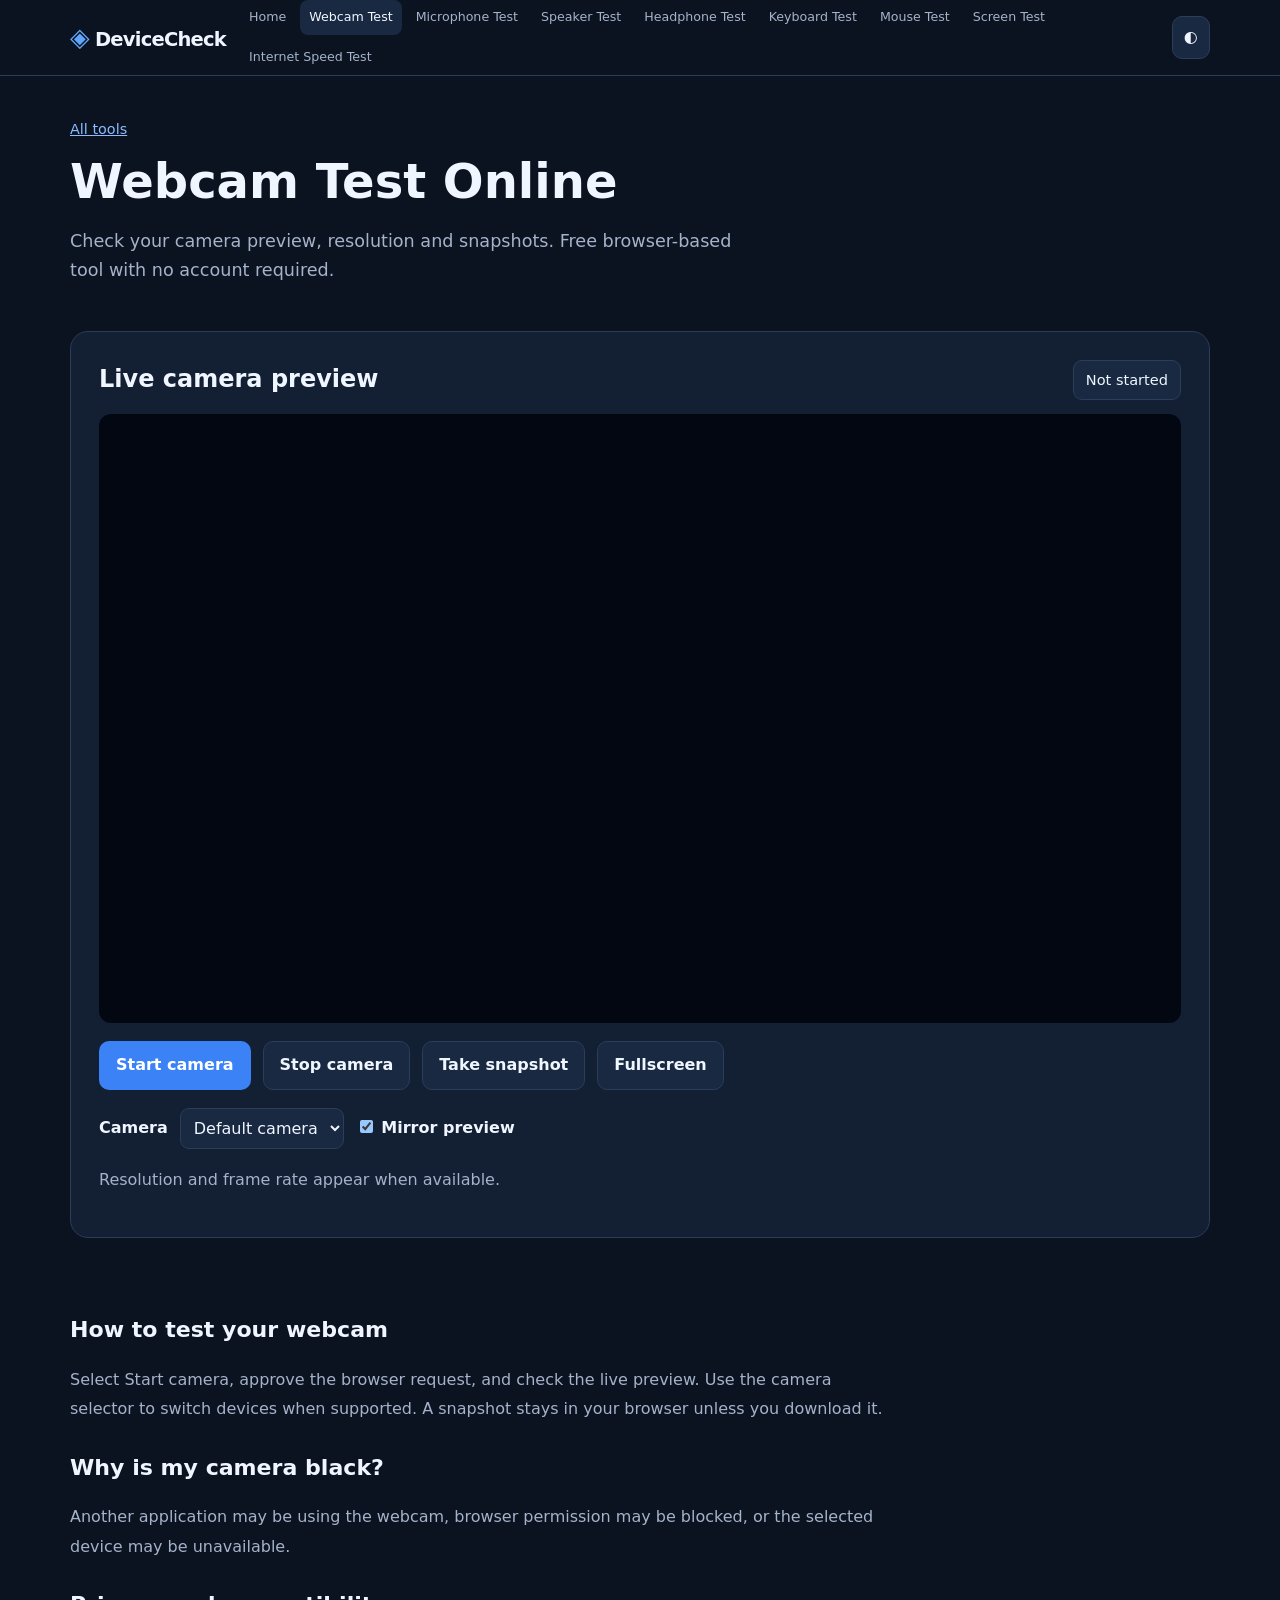
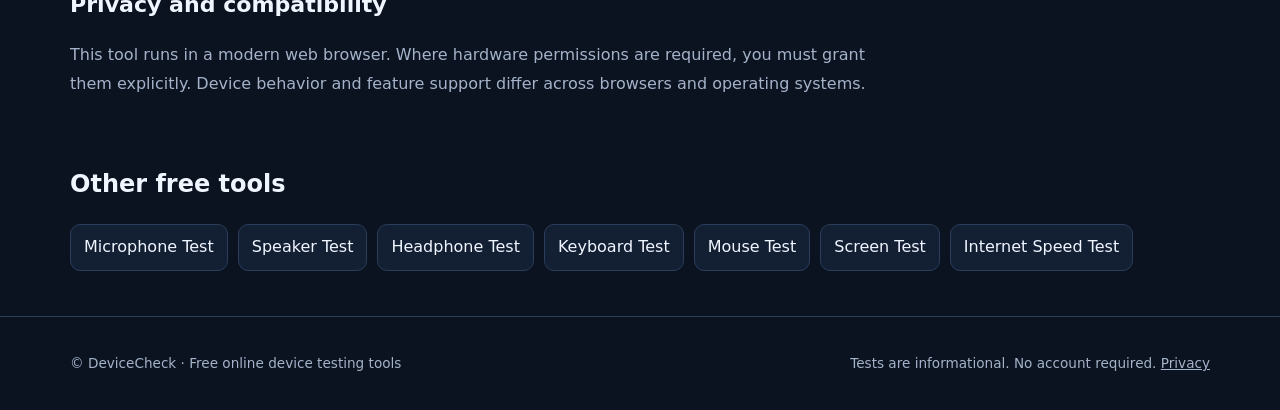
==== camera.html @ 002204a7 "Create device check website" ====
<!doctype html><html lang="en"><head><meta charset="utf-8"><meta name="viewport" content="width=device-width,initial-scale=1"><meta name="theme-color" content="#0b1220"><meta name="description" content="Check your camera preview, resolution and snapshots. Free browser-based tool with no account required."><meta name="robots" content="index,follow"><title>Webcam Test Online Free | DeviceCheck</title><!-- Set your real domain in canonical and social URLs before launch. --><link rel="canonical" href="https://example.com/camera.html"><meta property="og:type" content="website"><meta property="og:title" content="Webcam Test Online Free | DeviceCheck"><meta property="og:description" content="Check your camera preview, resolution and snapshots. Free browser-based tool with no account required."><meta property="og:url" content="https://example.com/camera.html"><meta name="twitter:card" content="summary"><link rel="icon" href="assets/favicon.svg" type="image/svg+xml"><link rel="stylesheet" href="css/style.css"><script type="application/ld+json">{"@context": "https://schema.org", "@type": "WebApplication", "name": "Webcam Test", "url": "https://example.com/camera.html", "applicationCategory": "UtilitiesApplication", "operatingSystem": "Any modern browser", "isAccessibleForFree": true, "description": "Check your camera preview, resolution and snapshots. Free browser-based tool with no account required."}</script><script src="js/common.js" defer></script><script src="js/camera.js" defer></script></head><body data-page="camera"><a class="skip" href="#main">Skip to content</a><header class="site-header"><div class="container header-inner"><a href="index.html" class="brand" aria-label="DeviceCheck home"><span class="brand-icon">◈</span> DeviceCheck</a><button id="menuButton" class="menu-button" aria-expanded="false" aria-controls="nav">Menu</button><nav id="nav" aria-label="Main navigation"><a href="index.html" data-page="home">Home</a><a href="camera.html" data-page="camera">Webcam Test</a><a href="microphone.html" data-page="microphone">Microphone Test</a><a href="speakers.html" data-page="speakers">Speaker Test</a><a href="headphones.html" data-page="headphones">Headphone Test</a><a href="keyboard.html" data-page="keyboard">Keyboard Test</a><a href="mouse.html" data-page="mouse">Mouse Test</a><a href="screen.html" data-page="screen">Screen Test</a><a href="internet.html" data-page="internet">Internet Speed Test</a></nav><button id="themeButton" class="theme-button" aria-label="Toggle light and dark mode">◐</button></div></header><main id="main" class="container"><section class="tool-intro"><a class="breadcrumb" href="index.html">All tools</a><h1>Webcam Test Online</h1><p>Check your camera preview, resolution and snapshots. Free browser-based tool with no account required.</p></section><div class="panel"><div class="tool-head"><h2>Live camera preview</h2><span id="camStatus" class="status">Not started</span></div><video id="camVideo" autoplay muted playsinline aria-label="Live camera preview"></video><div class="controls"><button id="camStart">Start camera</button><button id="camStop" class="secondary">Stop camera</button><button id="camSnapshot" class="secondary">Take snapshot</button><button id="camFull" class="secondary">Fullscreen</button></div><div class="controls"><label for="camSelect">Camera</label><select id="camSelect" aria-label="Select camera"><option value="">Default camera</option></select><label class="toggle"><input id="camMirror" type="checkbox" checked> Mirror preview</label></div><p id="camDetails" class="muted">Resolution and frame rate appear when available.</p><canvas id="camCanvas" hidden></canvas><div id="camPhoto"></div></div><section class="editorial"><h2>How to test your webcam</h2><p>Select Start camera, approve the browser request, and check the live preview. Use the camera selector to switch devices when supported. A snapshot stays in your browser unless you download it.</p><h2>Why is my camera black?</h2><p>Another application may be using the webcam, browser permission may be blocked, or the selected device may be unavailable.</p><h2>Privacy and compatibility</h2><p>This tool runs in a modern web browser. Where hardware permissions are required, you must grant them explicitly. Device behavior and feature support differ across browsers and operating systems.</p></section><section class="related"><h2>Other free tools</h2><div class="related-links"><a href="microphone.html">Microphone Test</a><a href="speakers.html">Speaker Test</a><a href="headphones.html">Headphone Test</a><a href="keyboard.html">Keyboard Test</a><a href="mouse.html">Mouse Test</a><a href="screen.html">Screen Test</a><a href="internet.html">Internet Speed Test</a></div></section></main><footer><div class="container footer-inner"><p>© DeviceCheck · Free online device testing tools</p><p>Tests are informational. No account required. <a href="privacy.html">Privacy</a></p></div></footer></body></html>
---- css/style.css ----
:root{color-scheme:dark;--bg:#0b1220;--panel:#131f33;--sub:#182941;--ink:#f0f6ff;--muted:#a4b3c9;--border:#2a3d59;--accent:#3b82f6;--success:#28cc88}*{box-sizing:border-box}html{scroll-behavior:smooth}body{margin:0;background:var(--bg);color:var(--ink);font:16px/1.65 system-ui,-apple-system,Segoe UI,sans-serif}body.light{color-scheme:light;--bg:#f4f7fb;--panel:#fff;--sub:#eaf1ff;--ink:#15233b;--muted:#50627a;--border:#d6e0ed;--accent:#1d4ed8}a{color:inherit}button,input,select{font:inherit}button,select,input[type=range]{max-width:100%}button,.button,.link-button{cursor:pointer;display:inline-flex;align-items:center;justify-content:center;background:var(--accent);color:white;border:1px solid transparent;border-radius:10px;padding:.65rem 1rem;font-weight:700;text-decoration:none}button:hover,.button:hover{filter:brightness(1.13)}button:focus-visible,a:focus-visible,select:focus-visible{outline:3px solid #f59e0b;outline-offset:3px}.secondary{background:var(--sub);border-color:var(--border);color:var(--ink)}.container{width:min(1140px,calc(100% - 32px));margin:auto}.skip{position:absolute;top:-100px;left:10px;padding:10px;background:white;color:black;z-index:50}.skip:focus{top:10px}.site-header{position:sticky;top:0;background:var(--bg);border-bottom:1px solid var(--border);z-index:10}.header-inner{display:flex;align-items:center;gap:14px;min-height:72px}.brand{white-space:nowrap;font-size:1.22rem;font-weight:850;text-decoration:none;letter-spacing:-.04em}.brand-icon{color:#60a5fa;font-size:1.6rem}nav{display:flex;gap:5px;flex-wrap:wrap;flex:1}nav a{font-size:.79rem;color:var(--muted);text-decoration:none;padding:7px 9px;border-radius:8px}nav a:hover,nav a[aria-current=page]{color:var(--ink);background:var(--sub)}.theme-button,.menu-button{padding:.45rem .7rem;background:var(--sub);color:var(--ink);border-color:var(--border)}.menu-button{display:none}.hero{padding:85px 0 65px;max-width:800px}.eyebrow{color:#6da5ff;font-weight:750;letter-spacing:.12em;text-transform:uppercase;font-size:.75rem}.hero h1{font-size:clamp(2.35rem,6vw,4.4rem);line-height:1.13;letter-spacing:-.055em;margin:.5rem 0}.hero p,.tool-intro p{font-size:1.1rem;color:var(--muted);max-width:690px}.hero .button{margin-top:10px}.tool-grid{display:grid;grid-template-columns:repeat(4,minmax(0,1fr));gap:16px;margin:20px 0 55px}.tool-card,.panel{border:1px solid var(--border);background:var(--panel);border-radius:18px}.tool-card{padding:23px;text-decoration:none;transition:transform .15s,border-color .15s}.tool-card:hover{transform:translateY(-3px);border-color:var(--accent)}.tool-card h2{font-size:1.16rem;margin:11px 0 5px}.tool-card p{font-size:.9rem;color:var(--muted);margin:0 0 15px}.card-icon{font-size:1.9rem;color:#60a5fa}.card-action{font-size:.87rem;color:#78b0ff;font-weight:700}.panel{padding:28px;margin:20px 0 30px}.panel h2{margin:0 0 7px}.tool-intro{padding:40px 0 8px}.tool-intro h1{font-size:clamp(2rem,5vw,3rem);margin:12px 0 5px;line-height:1.16}.breadcrumb{color:#8bbdff;font-size:.9rem}.tool-head,.controls{display:flex;flex-wrap:wrap;align-items:center;gap:12px}.tool-head{justify-content:space-between;margin-bottom:14px}.tool-head h2{margin:0}.controls{margin:18px 0}label{font-weight:650}select{background:var(--sub);color:var(--ink);border:1px solid var(--border);padding:9px;border-radius:9px;min-width:150px}.muted,.editorial p{color:var(--muted)}.status{display:inline-block;background:var(--sub);border:1px solid var(--border);padding:7px 12px;border-radius:9px;font-size:.91rem;overflow-wrap:anywhere}#camVideo{background:#030712;width:100%;aspect-ratio:16/9;object-fit:contain;border-radius:12px;display:block}#camVideo.mirrored{transform:scaleX(-1)}#camPhoto img{max-width:300px;width:100%;border-radius:12px;margin-top:10px}#micCanvas{width:100%;height:170px;background:#07101e;border-radius:12px;display:block}.meter{height:14px;background:var(--sub);border-radius:40px;overflow:hidden;border:1px solid var(--border)}#micBar{height:100%;width:0;background:linear-gradient(90deg,#22c55e,#f59e0b,#ef4444);transition:width .09s}audio{display:block;max-width:100%;margin:16px 0}input[type=range]{accent-color:var(--accent);width:170px}.editorial{max-width:830px;padding:18px 0 30px}.editorial h2{font-size:1.38rem;margin:26px 0 8px}.editorial p{line-height:1.85}.related{margin:10px 0 45px}.related-links{display:flex;flex-wrap:wrap;gap:10px}.related-links a{background:var(--panel);border:1px solid var(--border);border-radius:10px;padding:9px 13px;text-decoration:none}.stats{display:grid;grid-template-columns:repeat(3,1fr);gap:10px;margin:20px 0}.stats div{padding:18px;background:var(--sub);border-radius:12px;color:var(--muted)}.stats strong{display:block;color:var(--ink);font-size:1.65rem}#kbScroll{overflow:auto;padding:10px;background:#09111e;border-radius:12px}#kbRows{min-width:700px;display:flex;flex-direction:column;gap:5px}.kb-row{display:flex;gap:5px;min-height:40px}.key{flex:1;display:flex;align-items:center;justify-content:center;background:#263750;color:#e5efff;border:1px solid #405575;border-radius:7px;font:600 .74rem system-ui;min-width:0}.key.wide{flex:1.55}.key.space{flex:5}.key.active{background:#2563eb}.key.tested{border-color:#18b875;box-shadow:inset 0 0 0 2px #18b875}#mousePad{height:240px;display:grid;place-items:center;border:2px dashed #4e7abe;border-radius:16px;background:var(--sub);cursor:crosshair;user-select:none;touch-action:none}#mousePad.pressed{background:#244f75}.swatches{display:flex;flex-wrap:wrap;gap:10px;margin:18px 0}.swatches button{border:2px solid var(--border);min-height:55px;min-width:110px}#screenOverlay{position:fixed;inset:0;z-index:100;background:white;cursor:pointer}#screenOverlay span{position:absolute;bottom:14px;right:14px;padding:5px 10px;color:#fff;background:#0009;border-radius:5px;font-size:12px}#screenOverlay[hidden]{display:none}footer{border-top:1px solid var(--border);margin-top:45px}.footer-inner{padding:22px 0;color:var(--muted);display:flex;justify-content:space-between;gap:15px;font-size:.85rem}.privacy{min-height:65vh}@media(max-width:1050px){.menu-button{display:inline-flex;margin-left:auto}nav{display:none;position:absolute;top:72px;left:0;right:0;padding:16px;background:var(--bg);border-bottom:1px solid var(--border);box-shadow:0 10px 20px #0003}nav.open{display:grid;grid-template-columns:repeat(2,1fr)}.tool-grid{grid-template-columns:repeat(2,1fr)}}@media(max-width:650px){.hero{padding:52px 0 35px}.tool-grid{grid-template-columns:1fr}.panel{padding:18px}.stats{grid-template-columns:repeat(2,1fr)}.footer-inner{display:block}.controls button{flex:1}.tool-head{align-items:start}nav.open{grid-template-columns:1fr;max-height:70vh;overflow:auto}}
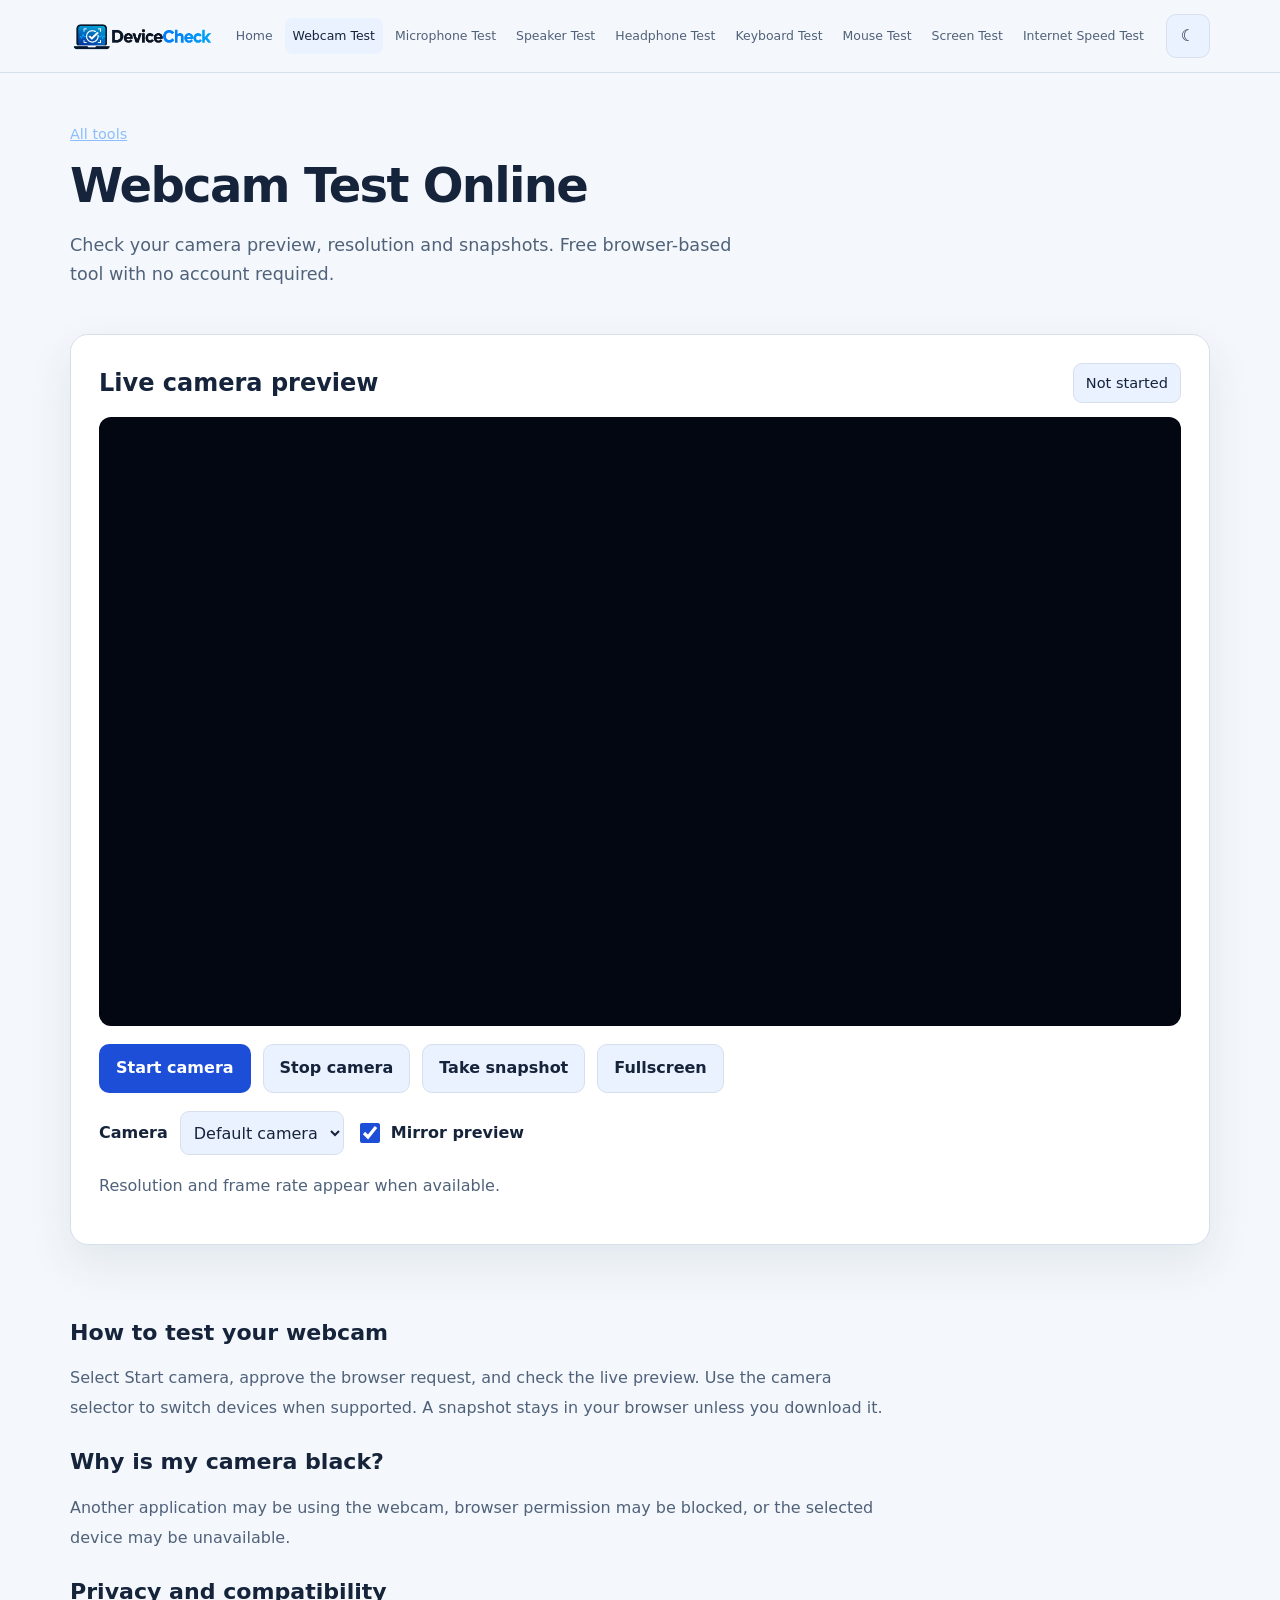
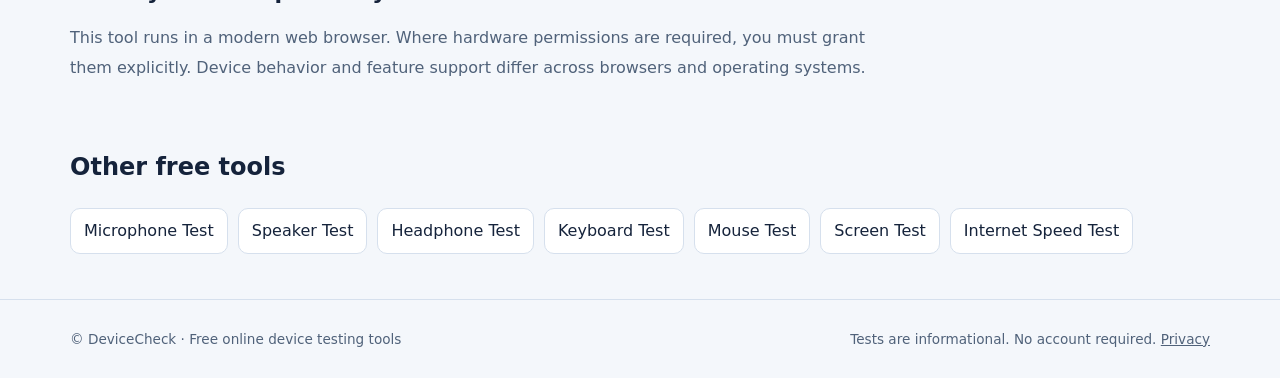
==== commit 69c46beb: "Make pages responsive" ====
--- a/camera.html
+++ b/camera.html
@@ -1 +1 @@
-<!doctype html><html lang="en"><head><meta charset="utf-8"><meta name="viewport" content="width=device-width,initial-scale=1"><meta name="theme-color" content="#0b1220"><meta name="description" content="Check your camera preview, resolution and snapshots. Free browser-based tool with no account required."><meta name="robots" content="index,follow"><title>Webcam Test Online Free | DeviceCheck</title><!-- Set your real domain in canonical and social URLs before launch. --><link rel="canonical" href="https://example.com/camera.html"><meta property="og:type" content="website"><meta property="og:title" content="Webcam Test Online Free | DeviceCheck"><meta property="og:description" content="Check your camera preview, resolution and snapshots. Free browser-based tool with no account required."><meta property="og:url" content="https://example.com/camera.html"><meta name="twitter:card" content="summary"><link rel="icon" href="assets/favicon.svg" type="image/svg+xml"><link rel="stylesheet" href="css/style.css"><script type="application/ld+json">{"@context": "https://schema.org", "@type": "WebApplication", "name": "Webcam Test", "url": "https://example.com/camera.html", "applicationCategory": "UtilitiesApplication", "operatingSystem": "Any modern browser", "isAccessibleForFree": true, "description": "Check your camera preview, resolution and snapshots. Free browser-based tool with no account required."}</script><script src="js/common.js" defer></script><script src="js/camera.js" defer></script></head><body data-page="camera"><a class="skip" href="#main">Skip to content</a><header class="site-header"><div class="container header-inner"><a href="index.html" class="brand" aria-label="DeviceCheck home"><span class="brand-icon">◈</span> DeviceCheck</a><button id="menuButton" class="menu-button" aria-expanded="false" aria-controls="nav">Menu</button><nav id="nav" aria-label="Main navigation"><a href="index.html" data-page="home">Home</a><a href="camera.html" data-page="camera">Webcam Test</a><a href="microphone.html" data-page="microphone">Microphone Test</a><a href="speakers.html" data-page="speakers">Speaker Test</a><a href="headphones.html" data-page="headphones">Headphone Test</a><a href="keyboard.html" data-page="keyboard">Keyboard Test</a><a href="mouse.html" data-page="mouse">Mouse Test</a><a href="screen.html" data-page="screen">Screen Test</a><a href="internet.html" data-page="internet">Internet Speed Test</a></nav><button id="themeButton" class="theme-button" aria-label="Toggle light and dark mode">◐</button></div></header><main id="main" class="container"><section class="tool-intro"><a class="breadcrumb" href="index.html">All tools</a><h1>Webcam Test Online</h1><p>Check your camera preview, resolution and snapshots. Free browser-based tool with no account required.</p></section><div class="panel"><div class="tool-head"><h2>Live camera preview</h2><span id="camStatus" class="status">Not started</span></div><video id="camVideo" autoplay muted playsinline aria-label="Live camera preview"></video><div class="controls"><button id="camStart">Start camera</button><button id="camStop" class="secondary">Stop camera</button><button id="camSnapshot" class="secondary">Take snapshot</button><button id="camFull" class="secondary">Fullscreen</button></div><div class="controls"><label for="camSelect">Camera</label><select id="camSelect" aria-label="Select camera"><option value="">Default camera</option></select><label class="toggle"><input id="camMirror" type="checkbox" checked> Mirror preview</label></div><p id="camDetails" class="muted">Resolution and frame rate appear when available.</p><canvas id="camCanvas" hidden></canvas><div id="camPhoto"></div></div><section class="editorial"><h2>How to test your webcam</h2><p>Select Start camera, approve the browser request, and check the live preview. Use the camera selector to switch devices when supported. A snapshot stays in your browser unless you download it.</p><h2>Why is my camera black?</h2><p>Another application may be using the webcam, browser permission may be blocked, or the selected device may be unavailable.</p><h2>Privacy and compatibility</h2><p>This tool runs in a modern web browser. Where hardware permissions are required, you must grant them explicitly. Device behavior and feature support differ across browsers and operating systems.</p></section><section class="related"><h2>Other free tools</h2><div class="related-links"><a href="microphone.html">Microphone Test</a><a href="speakers.html">Speaker Test</a><a href="headphones.html">Headphone Test</a><a href="keyboard.html">Keyboard Test</a><a href="mouse.html">Mouse Test</a><a href="screen.html">Screen Test</a><a href="internet.html">Internet Speed Test</a></div></section></main><footer><div class="container footer-inner"><p>© DeviceCheck · Free online device testing tools</p><p>Tests are informational. No account required. <a href="privacy.html">Privacy</a></p></div></footer></body></html>+<!doctype html><html lang="en"><head><meta charset="utf-8"><meta name="viewport" content="width=device-width,initial-scale=1"><meta name="theme-color" content="#0b1220"><meta name="description" content="Check your camera preview, resolution and snapshots. Free browser-based tool with no account required."><meta name="robots" content="index,follow"><title>Webcam Test Online Free | DeviceCheck</title><!-- Set your real domain in canonical and social URLs before launch. --><link rel="canonical" href="https://example.com/camera.html"><meta property="og:type" content="website"><meta property="og:title" content="Webcam Test Online Free | DeviceCheck"><meta property="og:description" content="Check your camera preview, resolution and snapshots. Free browser-based tool with no account required."><meta property="og:url" content="https://example.com/camera.html"><meta name="twitter:card" content="summary"><link rel="icon" href="assets/favicon.png" type="image/png"><link rel="stylesheet" href="css/style.css"><script type="application/ld+json">{"@context": "https://schema.org", "@type": "WebApplication", "name": "Webcam Test", "url": "https://example.com/camera.html", "applicationCategory": "UtilitiesApplication", "operatingSystem": "Any modern browser", "isAccessibleForFree": true, "description": "Check your camera preview, resolution and snapshots. Free browser-based tool with no account required."}</script><script src="js/common.js" defer></script><script src="js/camera.js" defer></script></head><body data-page="camera"><a class="skip" href="#main">Skip to content</a><header class="site-header"><div class="container header-inner"><a href="index.html" class="brand" aria-label="DeviceCheck home"><img class="brand-logo" src="assets/logo.png" alt="DeviceCheck"></a><button id="menuButton" class="menu-button" aria-expanded="false" aria-controls="nav">Menu</button><nav id="nav" aria-label="Main navigation"><a href="index.html" data-page="home">Home</a><a href="camera.html" data-page="camera">Webcam Test</a><a href="microphone.html" data-page="microphone">Microphone Test</a><a href="speakers.html" data-page="speakers">Speaker Test</a><a href="headphones.html" data-page="headphones">Headphone Test</a><a href="keyboard.html" data-page="keyboard">Keyboard Test</a><a href="mouse.html" data-page="mouse">Mouse Test</a><a href="screen.html" data-page="screen">Screen Test</a><a href="internet.html" data-page="internet">Internet Speed Test</a></nav><button id="themeButton" class="theme-button" aria-label="Toggle light and dark mode">◐</button></div></header><main id="main" class="container"><section class="tool-intro"><a class="breadcrumb" href="index.html">All tools</a><h1>Webcam Test Online</h1><p>Check your camera preview, resolution and snapshots. Free browser-based tool with no account required.</p></section><div class="panel"><div class="tool-head"><h2>Live camera preview</h2><span id="camStatus" class="status">Not started</span></div><video id="camVideo" autoplay muted playsinline aria-label="Live camera preview"></video><div class="controls"><button id="camStart">Start camera</button><button id="camStop" class="secondary">Stop camera</button><button id="camSnapshot" class="secondary">Take snapshot</button><button id="camFull" class="secondary">Fullscreen</button></div><div class="controls"><label for="camSelect">Camera</label><select id="camSelect" aria-label="Select camera"><option value="">Default camera</option></select><label class="toggle"><input id="camMirror" type="checkbox" checked> Mirror preview</label></div><p id="camDetails" class="muted">Resolution and frame rate appear when available.</p><canvas id="camCanvas" hidden></canvas><div id="camPhoto"></div></div><section class="editorial"><h2>How to test your webcam</h2><p>Select Start camera, approve the browser request, and check the live preview. Use the camera selector to switch devices when supported. A snapshot stays in your browser unless you download it.</p><h2>Why is my camera black?</h2><p>Another application may be using the webcam, browser permission may be blocked, or the selected device may be unavailable.</p><h2>Privacy and compatibility</h2><p>This tool runs in a modern web browser. Where hardware permissions are required, you must grant them explicitly. Device behavior and feature support differ across browsers and operating systems.</p></section><section class="related"><h2>Other free tools</h2><div class="related-links"><a href="microphone.html">Microphone Test</a><a href="speakers.html">Speaker Test</a><a href="headphones.html">Headphone Test</a><a href="keyboard.html">Keyboard Test</a><a href="mouse.html">Mouse Test</a><a href="screen.html">Screen Test</a><a href="internet.html">Internet Speed Test</a></div></section></main><footer><div class="container footer-inner"><p>© DeviceCheck · Free online device testing tools</p><p>Tests are informational. No account required. <a href="privacy.html">Privacy</a></p></div></footer></body></html>
--- a/css/style.css
+++ b/css/style.css
@@ -1 +1,8 @@
-:root{color-scheme:dark;--bg:#0b1220;--panel:#131f33;--sub:#182941;--ink:#f0f6ff;--muted:#a4b3c9;--border:#2a3d59;--accent:#3b82f6;--success:#28cc88}*{box-sizing:border-box}html{scroll-behavior:smooth}body{margin:0;background:var(--bg);color:var(--ink);font:16px/1.65 system-ui,-apple-system,Segoe UI,sans-serif}body.light{color-scheme:light;--bg:#f4f7fb;--panel:#fff;--sub:#eaf1ff;--ink:#15233b;--muted:#50627a;--border:#d6e0ed;--accent:#1d4ed8}a{color:inherit}button,input,select{font:inherit}button,select,input[type=range]{max-width:100%}button,.button,.link-button{cursor:pointer;display:inline-flex;align-items:center;justify-content:center;background:var(--accent);color:white;border:1px solid transparent;border-radius:10px;padding:.65rem 1rem;font-weight:700;text-decoration:none}button:hover,.button:hover{filter:brightness(1.13)}button:focus-visible,a:focus-visible,select:focus-visible{outline:3px solid #f59e0b;outline-offset:3px}.secondary{background:var(--sub);border-color:var(--border);color:var(--ink)}.container{width:min(1140px,calc(100% - 32px));margin:auto}.skip{position:absolute;top:-100px;left:10px;padding:10px;background:white;color:black;z-index:50}.skip:focus{top:10px}.site-header{position:sticky;top:0;background:var(--bg);border-bottom:1px solid var(--border);z-index:10}.header-inner{display:flex;align-items:center;gap:14px;min-height:72px}.brand{white-space:nowrap;font-size:1.22rem;font-weight:850;text-decoration:none;letter-spacing:-.04em}.brand-icon{color:#60a5fa;font-size:1.6rem}nav{display:flex;gap:5px;flex-wrap:wrap;flex:1}nav a{font-size:.79rem;color:var(--muted);text-decoration:none;padding:7px 9px;border-radius:8px}nav a:hover,nav a[aria-current=page]{color:var(--ink);background:var(--sub)}.theme-button,.menu-button{padding:.45rem .7rem;background:var(--sub);color:var(--ink);border-color:var(--border)}.menu-button{display:none}.hero{padding:85px 0 65px;max-width:800px}.eyebrow{color:#6da5ff;font-weight:750;letter-spacing:.12em;text-transform:uppercase;font-size:.75rem}.hero h1{font-size:clamp(2.35rem,6vw,4.4rem);line-height:1.13;letter-spacing:-.055em;margin:.5rem 0}.hero p,.tool-intro p{font-size:1.1rem;color:var(--muted);max-width:690px}.hero .button{margin-top:10px}.tool-grid{display:grid;grid-template-columns:repeat(4,minmax(0,1fr));gap:16px;margin:20px 0 55px}.tool-card,.panel{border:1px solid var(--border);background:var(--panel);border-radius:18px}.tool-card{padding:23px;text-decoration:none;transition:transform .15s,border-color .15s}.tool-card:hover{transform:translateY(-3px);border-color:var(--accent)}.tool-card h2{font-size:1.16rem;margin:11px 0 5px}.tool-card p{font-size:.9rem;color:var(--muted);margin:0 0 15px}.card-icon{font-size:1.9rem;color:#60a5fa}.card-action{font-size:.87rem;color:#78b0ff;font-weight:700}.panel{padding:28px;margin:20px 0 30px}.panel h2{margin:0 0 7px}.tool-intro{padding:40px 0 8px}.tool-intro h1{font-size:clamp(2rem,5vw,3rem);margin:12px 0 5px;line-height:1.16}.breadcrumb{color:#8bbdff;font-size:.9rem}.tool-head,.controls{display:flex;flex-wrap:wrap;align-items:center;gap:12px}.tool-head{justify-content:space-between;margin-bottom:14px}.tool-head h2{margin:0}.controls{margin:18px 0}label{font-weight:650}select{background:var(--sub);color:var(--ink);border:1px solid var(--border);padding:9px;border-radius:9px;min-width:150px}.muted,.editorial p{color:var(--muted)}.status{display:inline-block;background:var(--sub);border:1px solid var(--border);padding:7px 12px;border-radius:9px;font-size:.91rem;overflow-wrap:anywhere}#camVideo{background:#030712;width:100%;aspect-ratio:16/9;object-fit:contain;border-radius:12px;display:block}#camVideo.mirrored{transform:scaleX(-1)}#camPhoto img{max-width:300px;width:100%;border-radius:12px;margin-top:10px}#micCanvas{width:100%;height:170px;background:#07101e;border-radius:12px;display:block}.meter{height:14px;background:var(--sub);border-radius:40px;overflow:hidden;border:1px solid var(--border)}#micBar{height:100%;width:0;background:linear-gradient(90deg,#22c55e,#f59e0b,#ef4444);transition:width .09s}audio{display:block;max-width:100%;margin:16px 0}input[type=range]{accent-color:var(--accent);width:170px}.editorial{max-width:830px;padding:18px 0 30px}.editorial h2{font-size:1.38rem;margin:26px 0 8px}.editorial p{line-height:1.85}.related{margin:10px 0 45px}.related-links{display:flex;flex-wrap:wrap;gap:10px}.related-links a{background:var(--panel);border:1px solid var(--border);border-radius:10px;padding:9px 13px;text-decoration:none}.stats{display:grid;grid-template-columns:repeat(3,1fr);gap:10px;margin:20px 0}.stats div{padding:18px;background:var(--sub);border-radius:12px;color:var(--muted)}.stats strong{display:block;color:var(--ink);font-size:1.65rem}#kbScroll{overflow:auto;padding:10px;background:#09111e;border-radius:12px}#kbRows{min-width:700px;display:flex;flex-direction:column;gap:5px}.kb-row{display:flex;gap:5px;min-height:40px}.key{flex:1;display:flex;align-items:center;justify-content:center;background:#263750;color:#e5efff;border:1px solid #405575;border-radius:7px;font:600 .74rem system-ui;min-width:0}.key.wide{flex:1.55}.key.space{flex:5}.key.active{background:#2563eb}.key.tested{border-color:#18b875;box-shadow:inset 0 0 0 2px #18b875}#mousePad{height:240px;display:grid;place-items:center;border:2px dashed #4e7abe;border-radius:16px;background:var(--sub);cursor:crosshair;user-select:none;touch-action:none}#mousePad.pressed{background:#244f75}.swatches{display:flex;flex-wrap:wrap;gap:10px;margin:18px 0}.swatches button{border:2px solid var(--border);min-height:55px;min-width:110px}#screenOverlay{position:fixed;inset:0;z-index:100;background:white;cursor:pointer}#screenOverlay span{position:absolute;bottom:14px;right:14px;padding:5px 10px;color:#fff;background:#0009;border-radius:5px;font-size:12px}#screenOverlay[hidden]{display:none}footer{border-top:1px solid var(--border);margin-top:45px}.footer-inner{padding:22px 0;color:var(--muted);display:flex;justify-content:space-between;gap:15px;font-size:.85rem}.privacy{min-height:65vh}@media(max-width:1050px){.menu-button{display:inline-flex;margin-left:auto}nav{display:none;position:absolute;top:72px;left:0;right:0;padding:16px;background:var(--bg);border-bottom:1px solid var(--border);box-shadow:0 10px 20px #0003}nav.open{display:grid;grid-template-columns:repeat(2,1fr)}.tool-grid{grid-template-columns:repeat(2,1fr)}}@media(max-width:650px){.hero{padding:52px 0 35px}.tool-grid{grid-template-columns:1fr}.panel{padding:18px}.stats{grid-template-columns:repeat(2,1fr)}.footer-inner{display:block}.controls button{flex:1}.tool-head{align-items:start}nav.open{grid-template-columns:1fr;max-height:70vh;overflow:auto}}
+:root{color-scheme:dark;--bg:#0b1220;--panel:#131f33;--sub:#182941;--ink:#f0f6ff;--muted:#a4b3c9;--border:#2a3d59;--accent:#3b82f6;--success:#28cc88;--header:72px;--shadow:0 18px 45px #02061738}*{box-sizing:border-box}html{scroll-behavior:smooth;scroll-padding-top:calc(var(--header) + 18px)}body{min-width:280px;min-height:100vh;margin:0;overflow-x:hidden;background:var(--bg);color:var(--ink);font:16px/1.65 system-ui,-apple-system,BlinkMacSystemFont,"Segoe UI",sans-serif;-webkit-font-smoothing:antialiased}body.light{color-scheme:light;--bg:#f4f7fb;--panel:#fff;--sub:#eaf1ff;--ink:#15233b;--muted:#50627a;--border:#d6e0ed;--accent:#1d4ed8;--shadow:0 18px 45px #34506e18}img,video,canvas{max-width:100%}a{color:inherit}button,input,select{font:inherit}button,select,input[type=range]{max-width:100%}button,.button,.link-button{min-height:44px;cursor:pointer;display:inline-flex;align-items:center;justify-content:center;background:var(--accent);color:#fff;border:1px solid transparent;border-radius:10px;padding:.65rem 1rem;font-weight:700;text-align:center;text-decoration:none;transition:filter .15s,transform .15s}button:hover,.button:hover,.link-button:hover{filter:brightness(1.13)}button:active,.button:active{transform:translateY(1px)}button:focus-visible,a:focus-visible,select:focus-visible,input:focus-visible{outline:3px solid #f59e0b;outline-offset:3px}.secondary{background:var(--sub);border-color:var(--border);color:var(--ink)}.container{width:min(1140px,calc(100% - 32px));margin-inline:auto}.skip{position:fixed;top:-100px;left:10px;padding:10px;background:#fff;color:#000;z-index:1000}.skip:focus{top:10px}.site-header{position:sticky;top:0;background:var(--bg);background:color-mix(in srgb,var(--bg) 92%,transparent);border-bottom:1px solid var(--border);backdrop-filter:blur(14px);z-index:20}.header-inner{display:flex;align-items:center;gap:14px;min-height:var(--header)}.brand{display:inline-flex;align-items:center;white-space:nowrap;font-size:1.22rem;font-weight:850;text-decoration:none;letter-spacing:-.04em}.brand-icon{color:#60a5fa;font-size:1.6rem;margin-right:.2rem}nav{display:flex;align-items:center;gap:4px;flex:1}nav a{font-size:.78rem;color:var(--muted);text-decoration:none;padding:8px;border-radius:8px;white-space:nowrap}nav a:hover,nav a[aria-current=page]{color:var(--ink);background:var(--sub)}.theme-button,.menu-button{flex:0 0 auto;min-width:44px;padding:.45rem .7rem;background:var(--sub);color:var(--ink);border-color:var(--border)}.menu-button{display:none}.hero{position:relative;padding:clamp(58px,9vw,96px) 0 clamp(48px,7vw,72px);max-width:850px}.hero::before{content:"";position:absolute;width:min(560px,80vw);aspect-ratio:1;left:-30%;top:-40%;z-index:-1;background:radial-gradient(circle,#2563eb25,transparent 68%);pointer-events:none}.eyebrow{color:#78aaff;font-weight:750;letter-spacing:.12em;text-transform:uppercase;font-size:.75rem}.hero h1{font-size:clamp(2.35rem,6vw,4.4rem);line-height:1.08;letter-spacing:-.055em;margin:.5rem 0}.hero p,.tool-intro p{font-size:clamp(1rem,2.2vw,1.1rem);color:var(--muted);max-width:690px}.hero .button{margin-top:10px}.tool-grid{display:grid;grid-template-columns:repeat(4,minmax(0,1fr));gap:16px;margin:20px 0 55px}.tool-card,.panel{min-width:0;border:1px solid var(--border);background:var(--panel);border-radius:18px}.tool-card{display:flex;flex-direction:column;padding:23px;text-decoration:none;box-shadow:0 0 0 transparent;transition:transform .18s,border-color .18s,box-shadow .18s}.tool-card:hover{transform:translateY(-3px);border-color:var(--accent);box-shadow:var(--shadow)}.tool-card h2{font-size:1.16rem;margin:11px 0 5px}.tool-card p{font-size:.9rem;color:var(--muted);margin:0 0 15px}.card-icon{font-size:1rem;color:#7eb3ff;text-transform:uppercase;letter-spacing:.08em;font-weight:800}.card-action{margin-top:auto;font-size:.87rem;color:#78b0ff;font-weight:700}.panel{padding:clamp(18px,4vw,28px);margin:20px 0 30px;box-shadow:var(--shadow)}.panel h2{margin:0 0 7px;line-height:1.3}.tool-intro{padding:clamp(30px,6vw,48px) 0 8px}.tool-intro h1{font-size:clamp(2rem,5vw,3rem);margin:12px 0 5px;line-height:1.12;letter-spacing:-.035em}.breadcrumb{color:#8bbdff;font-size:.9rem}.tool-head,.controls{display:flex;flex-wrap:wrap;align-items:center;gap:12px}.tool-head{justify-content:space-between;margin-bottom:14px}.tool-head h2{margin:0}.controls{margin:18px 0}label{font-weight:650}select{background:var(--sub);color:var(--ink);border:1px solid var(--border);padding:9px;border-radius:9px;min-width:150px;min-height:44px}.toggle{display:flex;align-items:center;gap:8px}.toggle input{width:20px;height:20px;accent-color:var(--accent)}.muted,.editorial p{color:var(--muted)}.status{display:inline-block;max-width:100%;background:var(--sub);border:1px solid var(--border);padding:7px 12px;border-radius:9px;font-size:.91rem;overflow-wrap:anywhere}#camVideo{background:#030712;width:100%;aspect-ratio:16/9;object-fit:contain;border-radius:12px;display:block}#camVideo.mirrored{transform:scaleX(-1)}#camPhoto{display:grid;gap:10px;justify-items:start}#camPhoto img{max-width:300px;width:100%;border-radius:12px;margin-top:10px}#camPhoto a{color:#8bbdff}#micCanvas{width:100%;height:170px;background:#07101e;border-radius:12px;display:block}.meter{height:14px;background:var(--sub);border-radius:40px;overflow:hidden;border:1px solid var(--border)}#micBar{height:100%;width:0;background:linear-gradient(90deg,#22c55e,#f59e0b,#ef4444);transition:width .09s}audio{display:block;width:min(100%,500px);margin:16px 0}input[type=range]{accent-color:var(--accent);width:min(220px,100%);min-height:32px}.editorial{max-width:830px;padding:18px 0 30px}.editorial h2{font-size:1.38rem;margin:26px 0 8px;line-height:1.3}.editorial p{line-height:1.85}.related{margin:10px 0 45px}.related-links{display:flex;flex-wrap:wrap;gap:10px}.related-links a{background:var(--panel);border:1px solid var(--border);border-radius:10px;padding:9px 13px;text-decoration:none}.stats{display:grid;grid-template-columns:repeat(3,minmax(0,1fr));gap:10px;margin:20px 0}.stats div{min-width:0;padding:18px;background:var(--sub);border-radius:12px;color:var(--muted);overflow-wrap:anywhere}.stats strong{display:block;color:var(--ink);font-size:clamp(1.2rem,4vw,1.65rem)}#kbScroll{max-width:100%;overflow-x:auto;overscroll-behavior-inline:contain;padding:10px;background:#09111e;border-radius:12px;scrollbar-color:#405575 #09111e}#kbRows{min-width:700px;display:flex;flex-direction:column;gap:5px}.kb-row{display:flex;gap:5px;min-height:40px}.key{flex:1;display:flex;align-items:center;justify-content:center;background:#263750;color:#e5efff;border:1px solid #405575;border-radius:7px;font:600 .74rem system-ui;min-width:0}.key.wide{flex:1.55}.key.space{flex:5}.key.active{background:#2563eb}.key.tested{border-color:#18b875;box-shadow:inset 0 0 0 2px #18b875}#mousePad{height:clamp(190px,32vw,240px);display:grid;place-items:center;border:2px dashed #4e7abe;border-radius:16px;background:var(--sub);cursor:crosshair;user-select:none;touch-action:none;text-align:center;padding:20px}#mousePad.pressed{background:#244f75}.swatches{display:grid;grid-template-columns:repeat(auto-fit,minmax(110px,1fr));gap:10px;margin:18px 0}.swatches button{width:100%;border:2px solid var(--border);min-height:55px}#screenOverlay{position:fixed;inset:0;z-index:100;background:#fff;cursor:pointer}#screenOverlay span{position:absolute;max-width:calc(100% - 28px);bottom:14px;right:14px;padding:5px 10px;color:#fff;background:#0009;border-radius:5px;font-size:12px}#screenOverlay[hidden]{display:none}footer{border-top:1px solid var(--border);margin-top:45px}.footer-inner{padding:22px 0;color:var(--muted);display:flex;justify-content:space-between;gap:15px;font-size:.85rem}.footer-inner p{margin:.35rem 0}.privacy{min-height:65vh;padding-top:clamp(32px,6vw,64px)}
+
+.brand-logo{display:block;width:clamp(148px,13vw,178px);height:52px;object-fit:contain;object-position:left center}
+@media(max-width:1050px){.menu-button{display:inline-flex;margin-left:auto}nav{display:none;position:absolute;top:var(--header);left:0;right:0;padding:14px max(16px,calc((100vw - 1140px)/2));background:var(--bg);border-bottom:1px solid var(--border);box-shadow:var(--shadow)}nav.open{display:grid;grid-template-columns:repeat(2,minmax(0,1fr));animation:menu-in .16s ease-out}nav a{font-size:.9rem;padding:11px 12px}.tool-grid{grid-template-columns:repeat(2,minmax(0,1fr))}}
+@keyframes menu-in{from{opacity:0;transform:translateY(-6px)}to{opacity:1;transform:none}}
+@media(max-width:650px){:root{--header:64px}.container{width:min(100% - 24px,1140px)}.header-inner{gap:8px}.brand-logo{width:138px;height:46px}.theme-button{padding-inline:.55rem}.hero{padding:48px 0 38px}.hero h1{font-size:clamp(2.2rem,13vw,3.25rem)}.tool-grid{grid-template-columns:1fr;gap:12px;margin-bottom:40px}.tool-card{padding:20px}.panel{margin-inline:-2px}.tool-intro{padding-top:30px}.controls{align-items:stretch}.controls button,.controls .button,.controls .link-button{flex:1 1 145px}.controls label:not(.toggle){flex:1 0 100%;margin-bottom:-7px}.controls select,.controls input[type=range]{flex:1 1 180px;width:100%}.tool-head{align-items:flex-start;flex-direction:column}.stats{grid-template-columns:repeat(2,minmax(0,1fr))}.stats div{padding:14px}.footer-inner{display:block}.related-links{display:grid;grid-template-columns:repeat(2,minmax(0,1fr))}.related-links a{text-align:center}nav.open{grid-template-columns:1fr;max-height:calc(100dvh - var(--header));overflow-y:auto}.swatches{grid-template-columns:repeat(2,minmax(0,1fr))}}
+@media(max-width:380px){.brand-logo{width:120px}.menu-button{padding-inline:.55rem}.stats,.related-links{grid-template-columns:1fr}.controls button,.controls .button,.controls .link-button{flex-basis:100%}.swatches{grid-template-columns:1fr}}
+@media(prefers-reduced-motion:reduce){html{scroll-behavior:auto}*,*::before,*::after{animation-duration:.01ms!important;animation-iteration-count:1!important;transition-duration:.01ms!important}}
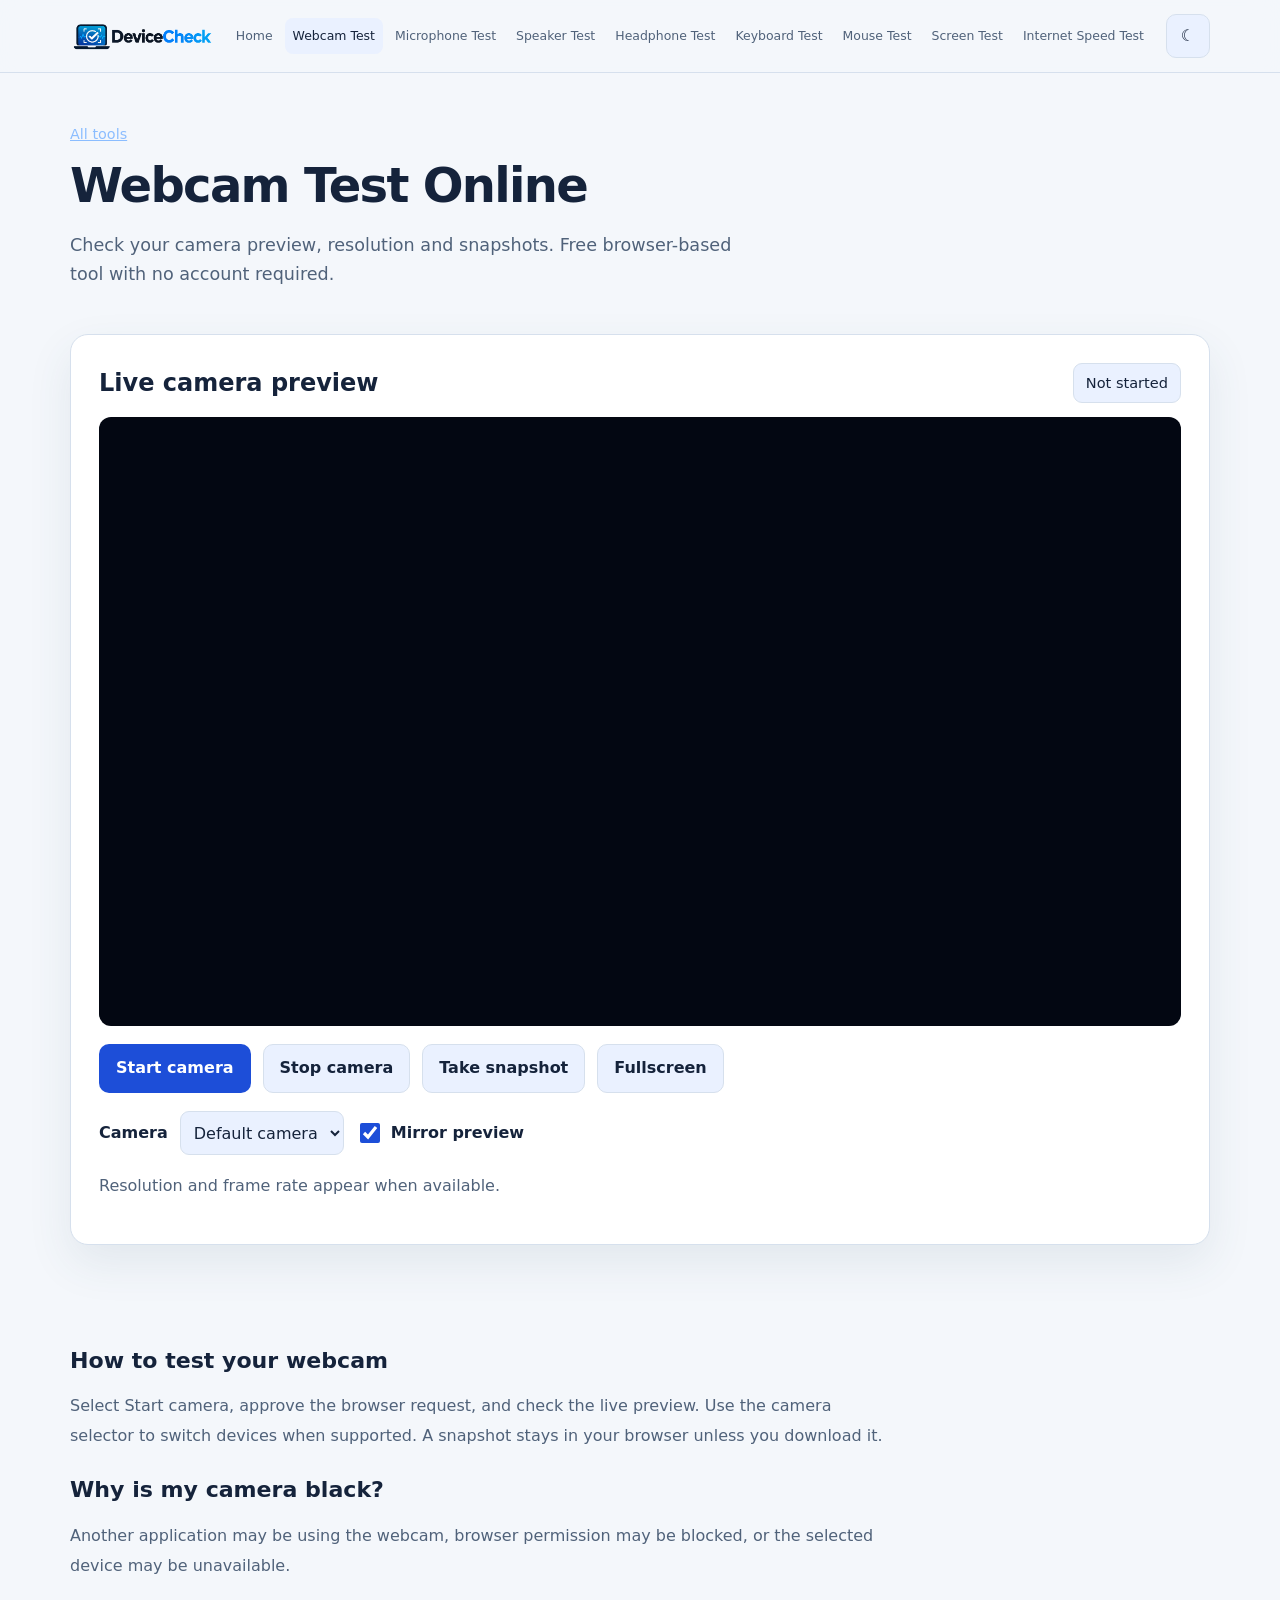
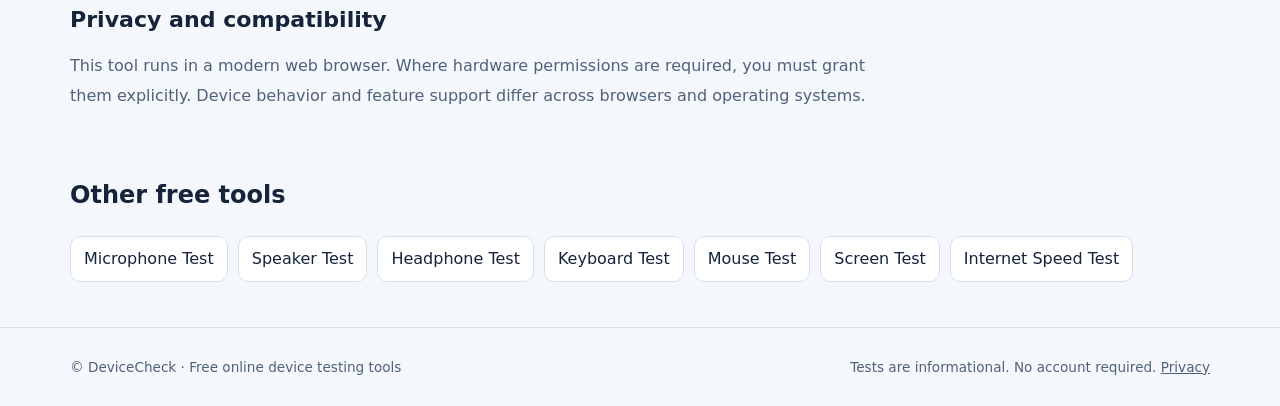
==== commit 18ec42f7: "Updated the project to use https://devicecheck.yzz.me/ as its production domain across: - Canonical " ====
--- a/camera.html
+++ b/camera.html
@@ -1 +1,104 @@
-<!doctype html><html lang="en"><head><meta charset="utf-8"><meta name="viewport" content="width=device-width,initial-scale=1"><meta name="theme-color" content="#0b1220"><meta name="description" content="Check your camera preview, resolution and snapshots. Free browser-based tool with no account required."><meta name="robots" content="index,follow"><title>Webcam Test Online Free | DeviceCheck</title><!-- Set your real domain in canonical and social URLs before launch. --><link rel="canonical" href="https://example.com/camera.html"><meta property="og:type" content="website"><meta property="og:title" content="Webcam Test Online Free | DeviceCheck"><meta property="og:description" content="Check your camera preview, resolution and snapshots. Free browser-based tool with no account required."><meta property="og:url" content="https://example.com/camera.html"><meta name="twitter:card" content="summary"><link rel="icon" href="assets/favicon.png" type="image/png"><link rel="stylesheet" href="css/style.css"><script type="application/ld+json">{"@context": "https://schema.org", "@type": "WebApplication", "name": "Webcam Test", "url": "https://example.com/camera.html", "applicationCategory": "UtilitiesApplication", "operatingSystem": "Any modern browser", "isAccessibleForFree": true, "description": "Check your camera preview, resolution and snapshots. Free browser-based tool with no account required."}</script><script src="js/common.js" defer></script><script src="js/camera.js" defer></script></head><body data-page="camera"><a class="skip" href="#main">Skip to content</a><header class="site-header"><div class="container header-inner"><a href="index.html" class="brand" aria-label="DeviceCheck home"><img class="brand-logo" src="assets/logo.png" alt="DeviceCheck"></a><button id="menuButton" class="menu-button" aria-expanded="false" aria-controls="nav">Menu</button><nav id="nav" aria-label="Main navigation"><a href="index.html" data-page="home">Home</a><a href="camera.html" data-page="camera">Webcam Test</a><a href="microphone.html" data-page="microphone">Microphone Test</a><a href="speakers.html" data-page="speakers">Speaker Test</a><a href="headphones.html" data-page="headphones">Headphone Test</a><a href="keyboard.html" data-page="keyboard">Keyboard Test</a><a href="mouse.html" data-page="mouse">Mouse Test</a><a href="screen.html" data-page="screen">Screen Test</a><a href="internet.html" data-page="internet">Internet Speed Test</a></nav><button id="themeButton" class="theme-button" aria-label="Toggle light and dark mode">◐</button></div></header><main id="main" class="container"><section class="tool-intro"><a class="breadcrumb" href="index.html">All tools</a><h1>Webcam Test Online</h1><p>Check your camera preview, resolution and snapshots. Free browser-based tool with no account required.</p></section><div class="panel"><div class="tool-head"><h2>Live camera preview</h2><span id="camStatus" class="status">Not started</span></div><video id="camVideo" autoplay muted playsinline aria-label="Live camera preview"></video><div class="controls"><button id="camStart">Start camera</button><button id="camStop" class="secondary">Stop camera</button><button id="camSnapshot" class="secondary">Take snapshot</button><button id="camFull" class="secondary">Fullscreen</button></div><div class="controls"><label for="camSelect">Camera</label><select id="camSelect" aria-label="Select camera"><option value="">Default camera</option></select><label class="toggle"><input id="camMirror" type="checkbox" checked> Mirror preview</label></div><p id="camDetails" class="muted">Resolution and frame rate appear when available.</p><canvas id="camCanvas" hidden></canvas><div id="camPhoto"></div></div><section class="editorial"><h2>How to test your webcam</h2><p>Select Start camera, approve the browser request, and check the live preview. Use the camera selector to switch devices when supported. A snapshot stays in your browser unless you download it.</p><h2>Why is my camera black?</h2><p>Another application may be using the webcam, browser permission may be blocked, or the selected device may be unavailable.</p><h2>Privacy and compatibility</h2><p>This tool runs in a modern web browser. Where hardware permissions are required, you must grant them explicitly. Device behavior and feature support differ across browsers and operating systems.</p></section><section class="related"><h2>Other free tools</h2><div class="related-links"><a href="microphone.html">Microphone Test</a><a href="speakers.html">Speaker Test</a><a href="headphones.html">Headphone Test</a><a href="keyboard.html">Keyboard Test</a><a href="mouse.html">Mouse Test</a><a href="screen.html">Screen Test</a><a href="internet.html">Internet Speed Test</a></div></section></main><footer><div class="container footer-inner"><p>© DeviceCheck · Free online device testing tools</p><p>Tests are informational. No account required. <a href="privacy.html">Privacy</a></p></div></footer></body></html>+<!doctype html>
+<html lang="en">
+
+<head>
+    <meta charset="utf-8">
+    <meta name="viewport" content="width=device-width,initial-scale=1">
+    <meta name="theme-color" content="#0b1220">
+    <meta name="description"
+        content="Check your camera preview, resolution and snapshots. Free browser-based tool with no account required.">
+    <meta name="robots" content="index,follow,max-image-preview:large,max-snippet:-1,max-video-preview:-1">
+    <title>Webcam Test Online Free | DeviceCheck</title>
+    <link rel="canonical" href="https://devicecheck.yzz.me/camera.html">
+    <meta property="og:type" content="website">
+    <meta property="og:site_name" content="DeviceCheck">
+    <meta property="og:locale" content="en_US">
+    <meta property="og:title" content="Webcam Test Online Free | DeviceCheck">
+    <meta property="og:description"
+        content="Check your camera preview, resolution and snapshots. Free browser-based tool with no account required.">
+    <meta property="og:url" content="https://devicecheck.yzz.me/camera.html">
+    <meta property="og:image" content="https://devicecheck.yzz.me/assets/favicon.png">
+    <meta property="og:image:type" content="image/png">
+    <meta property="og:image:width" content="1254">
+    <meta property="og:image:height" content="1254">
+    <meta property="og:image:alt" content="DeviceCheck logo">
+    <meta name="twitter:card" content="summary">
+    <meta name="twitter:image" content="https://devicecheck.yzz.me/assets/favicon.png">
+    <meta name="twitter:image:alt" content="DeviceCheck logo">
+    <link rel="icon" href="assets/favicon.svg" type="image/svg+xml">
+    <link rel="icon" href="assets/favicon.png" type="image/png">
+    <link rel="apple-touch-icon" href="assets/favicon.png">
+    <link rel="manifest" href="site.webmanifest">
+    <link rel="stylesheet" href="css/style.css">
+    <script
+        type="application/ld+json">{"@context": "https://schema.org", "@type": "WebApplication", "name": "Webcam Test", "url": "https://devicecheck.yzz.me/camera.html", "applicationCategory": "UtilitiesApplication", "operatingSystem": "Any modern browser", "browserRequirements": "Requires JavaScript and a modern web browser", "isAccessibleForFree": true, "offers": {"": "Offer", "price": "0", "priceCurrency": "USD"}, "description": "Check your camera preview, resolution and snapshots. Free browser-based tool with no account required."}</script>
+    <script src="js/common.js" defer></script>
+    <script src="js/camera.js" defer></script>
+</head>
+
+<body data-page="camera"><a class="skip" href="#main">Skip to content</a>
+    <header class="site-header">
+        <div class="container header-inner"><a href="index.html" class="brand" aria-label="DeviceCheck home"><img
+                    class="brand-logo" src="assets/logo_dark.png" alt="DeviceCheck" width="2172"
+                    height="724"></a><button id="menuButton" class="menu-button" aria-expanded="false"
+                aria-controls="nav">Menu</button>
+            <nav id="nav" aria-label="Main navigation"><a href="index.html" data-page="home">Home</a><a
+                    href="camera.html" data-page="camera">Webcam Test</a><a href="microphone.html"
+                    data-page="microphone">Microphone Test</a><a href="speakers.html" data-page="speakers">Speaker
+                    Test</a><a href="headphones.html" data-page="headphones">Headphone Test</a><a href="keyboard.html"
+                    data-page="keyboard">Keyboard Test</a><a href="mouse.html" data-page="mouse">Mouse Test</a><a
+                    href="screen.html" data-page="screen">Screen Test</a><a href="internet.html"
+                    data-page="internet">Internet Speed Test</a></nav><button id="themeButton" class="theme-button"
+                aria-label="Toggle light and dark mode">◐</button>
+        </div>
+    </header>
+    <main id="main" class="container">
+        <section class="tool-intro"><a class="breadcrumb" href="index.html">All tools</a>
+            <h1>Webcam Test Online</h1>
+            <p>Check your camera preview, resolution and snapshots. Free browser-based tool with no account required.
+            </p>
+        </section>
+        <div class="panel">
+            <div class="tool-head">
+                <h2>Live camera preview</h2><span id="camStatus" class="status">Not started</span>
+            </div><video id="camVideo" autoplay muted playsinline aria-label="Live camera preview"></video>
+            <div class="controls"><button id="camStart">Start camera</button><button id="camStop" class="secondary">Stop
+                    camera</button><button id="camSnapshot" class="secondary">Take snapshot</button><button id="camFull"
+                    class="secondary">Fullscreen</button></div>
+            <div class="controls"><label for="camSelect">Camera</label><select id="camSelect"
+                    aria-label="Select camera">
+                    <option value="">Default camera</option>
+                </select><label class="toggle"><input id="camMirror" type="checkbox" checked> Mirror preview</label>
+            </div>
+            <p id="camDetails" class="muted">Resolution and frame rate appear when available.</p><canvas id="camCanvas"
+                hidden></canvas>
+            <div id="camPhoto"></div>
+        </div>
+        <section class="editorial">
+            <h2>How to test your webcam</h2>
+            <p>Select Start camera, approve the browser request, and check the live preview. Use the camera selector to
+                switch devices when supported. A snapshot stays in your browser unless you download it.</p>
+            <h2>Why is my camera black?</h2>
+            <p>Another application may be using the webcam, browser permission may be blocked, or the selected device
+                may be unavailable.</p>
+            <h2>Privacy and compatibility</h2>
+            <p>This tool runs in a modern web browser. Where hardware permissions are required, you must grant them
+                explicitly. Device behavior and feature support differ across browsers and operating systems.</p>
+        </section>
+        <section class="related">
+            <h2>Other free tools</h2>
+            <div class="related-links"><a href="microphone.html">Microphone Test</a><a href="speakers.html">Speaker
+                    Test</a><a href="headphones.html">Headphone Test</a><a href="keyboard.html">Keyboard Test</a><a
+                    href="mouse.html">Mouse Test</a><a href="screen.html">Screen Test</a><a
+                    href="internet.html">Internet Speed Test</a></div>
+        </section>
+    </main>
+    <footer>
+        <div class="container footer-inner">
+            <p>© DeviceCheck · Free online device testing tools</p>
+            <p>Tests are informational. No account required. <a href="privacy.html">Privacy</a></p>
+        </div>
+    </footer>
+</body>
+
+</html>
--- a/css/style.css
+++ b/css/style.css
@@ -1,6 +1,7 @@
-:root{color-scheme:dark;--bg:#0b1220;--panel:#131f33;--sub:#182941;--ink:#f0f6ff;--muted:#a4b3c9;--border:#2a3d59;--accent:#3b82f6;--success:#28cc88;--header:72px;--shadow:0 18px 45px #02061738}*{box-sizing:border-box}html{scroll-behavior:smooth;scroll-padding-top:calc(var(--header) + 18px)}body{min-width:280px;min-height:100vh;margin:0;overflow-x:hidden;background:var(--bg);color:var(--ink);font:16px/1.65 system-ui,-apple-system,BlinkMacSystemFont,"Segoe UI",sans-serif;-webkit-font-smoothing:antialiased}body.light{color-scheme:light;--bg:#f4f7fb;--panel:#fff;--sub:#eaf1ff;--ink:#15233b;--muted:#50627a;--border:#d6e0ed;--accent:#1d4ed8;--shadow:0 18px 45px #34506e18}img,video,canvas{max-width:100%}a{color:inherit}button,input,select{font:inherit}button,select,input[type=range]{max-width:100%}button,.button,.link-button{min-height:44px;cursor:pointer;display:inline-flex;align-items:center;justify-content:center;background:var(--accent);color:#fff;border:1px solid transparent;border-radius:10px;padding:.65rem 1rem;font-weight:700;text-align:center;text-decoration:none;transition:filter .15s,transform .15s}button:hover,.button:hover,.link-button:hover{filter:brightness(1.13)}button:active,.button:active{transform:translateY(1px)}button:focus-visible,a:focus-visible,select:focus-visible,input:focus-visible{outline:3px solid #f59e0b;outline-offset:3px}.secondary{background:var(--sub);border-color:var(--border);color:var(--ink)}.container{width:min(1140px,calc(100% - 32px));margin-inline:auto}.skip{position:fixed;top:-100px;left:10px;padding:10px;background:#fff;color:#000;z-index:1000}.skip:focus{top:10px}.site-header{position:sticky;top:0;background:var(--bg);background:color-mix(in srgb,var(--bg) 92%,transparent);border-bottom:1px solid var(--border);backdrop-filter:blur(14px);z-index:20}.header-inner{display:flex;align-items:center;gap:14px;min-height:var(--header)}.brand{display:inline-flex;align-items:center;white-space:nowrap;font-size:1.22rem;font-weight:850;text-decoration:none;letter-spacing:-.04em}.brand-icon{color:#60a5fa;font-size:1.6rem;margin-right:.2rem}nav{display:flex;align-items:center;gap:4px;flex:1}nav a{font-size:.78rem;color:var(--muted);text-decoration:none;padding:8px;border-radius:8px;white-space:nowrap}nav a:hover,nav a[aria-current=page]{color:var(--ink);background:var(--sub)}.theme-button,.menu-button{flex:0 0 auto;min-width:44px;padding:.45rem .7rem;background:var(--sub);color:var(--ink);border-color:var(--border)}.menu-button{display:none}.hero{position:relative;padding:clamp(58px,9vw,96px) 0 clamp(48px,7vw,72px);max-width:850px}.hero::before{content:"";position:absolute;width:min(560px,80vw);aspect-ratio:1;left:-30%;top:-40%;z-index:-1;background:radial-gradient(circle,#2563eb25,transparent 68%);pointer-events:none}.eyebrow{color:#78aaff;font-weight:750;letter-spacing:.12em;text-transform:uppercase;font-size:.75rem}.hero h1{font-size:clamp(2.35rem,6vw,4.4rem);line-height:1.08;letter-spacing:-.055em;margin:.5rem 0}.hero p,.tool-intro p{font-size:clamp(1rem,2.2vw,1.1rem);color:var(--muted);max-width:690px}.hero .button{margin-top:10px}.tool-grid{display:grid;grid-template-columns:repeat(4,minmax(0,1fr));gap:16px;margin:20px 0 55px}.tool-card,.panel{min-width:0;border:1px solid var(--border);background:var(--panel);border-radius:18px}.tool-card{display:flex;flex-direction:column;padding:23px;text-decoration:none;box-shadow:0 0 0 transparent;transition:transform .18s,border-color .18s,box-shadow .18s}.tool-card:hover{transform:translateY(-3px);border-color:var(--accent);box-shadow:var(--shadow)}.tool-card h2{font-size:1.16rem;margin:11px 0 5px}.tool-card p{font-size:.9rem;color:var(--muted);margin:0 0 15px}.card-icon{font-size:1rem;color:#7eb3ff;text-transform:uppercase;letter-spacing:.08em;font-weight:800}.card-action{margin-top:auto;font-size:.87rem;color:#78b0ff;font-weight:700}.panel{padding:clamp(18px,4vw,28px);margin:20px 0 30px;box-shadow:var(--shadow)}.panel h2{margin:0 0 7px;line-height:1.3}.tool-intro{padding:clamp(30px,6vw,48px) 0 8px}.tool-intro h1{font-size:clamp(2rem,5vw,3rem);margin:12px 0 5px;line-height:1.12;letter-spacing:-.035em}.breadcrumb{color:#8bbdff;font-size:.9rem}.tool-head,.controls{display:flex;flex-wrap:wrap;align-items:center;gap:12px}.tool-head{justify-content:space-between;margin-bottom:14px}.tool-head h2{margin:0}.controls{margin:18px 0}label{font-weight:650}select{background:var(--sub);color:var(--ink);border:1px solid var(--border);padding:9px;border-radius:9px;min-width:150px;min-height:44px}.toggle{display:flex;align-items:center;gap:8px}.toggle input{width:20px;height:20px;accent-color:var(--accent)}.muted,.editorial p{color:var(--muted)}.status{display:inline-block;max-width:100%;background:var(--sub);border:1px solid var(--border);padding:7px 12px;border-radius:9px;font-size:.91rem;overflow-wrap:anywhere}#camVideo{background:#030712;width:100%;aspect-ratio:16/9;object-fit:contain;border-radius:12px;display:block}#camVideo.mirrored{transform:scaleX(-1)}#camPhoto{display:grid;gap:10px;justify-items:start}#camPhoto img{max-width:300px;width:100%;border-radius:12px;margin-top:10px}#camPhoto a{color:#8bbdff}#micCanvas{width:100%;height:170px;background:#07101e;border-radius:12px;display:block}.meter{height:14px;background:var(--sub);border-radius:40px;overflow:hidden;border:1px solid var(--border)}#micBar{height:100%;width:0;background:linear-gradient(90deg,#22c55e,#f59e0b,#ef4444);transition:width .09s}audio{display:block;width:min(100%,500px);margin:16px 0}input[type=range]{accent-color:var(--accent);width:min(220px,100%);min-height:32px}.editorial{max-width:830px;padding:18px 0 30px}.editorial h2{font-size:1.38rem;margin:26px 0 8px;line-height:1.3}.editorial p{line-height:1.85}.related{margin:10px 0 45px}.related-links{display:flex;flex-wrap:wrap;gap:10px}.related-links a{background:var(--panel);border:1px solid var(--border);border-radius:10px;padding:9px 13px;text-decoration:none}.stats{display:grid;grid-template-columns:repeat(3,minmax(0,1fr));gap:10px;margin:20px 0}.stats div{min-width:0;padding:18px;background:var(--sub);border-radius:12px;color:var(--muted);overflow-wrap:anywhere}.stats strong{display:block;color:var(--ink);font-size:clamp(1.2rem,4vw,1.65rem)}#kbScroll{max-width:100%;overflow-x:auto;overscroll-behavior-inline:contain;padding:10px;background:#09111e;border-radius:12px;scrollbar-color:#405575 #09111e}#kbRows{min-width:700px;display:flex;flex-direction:column;gap:5px}.kb-row{display:flex;gap:5px;min-height:40px}.key{flex:1;display:flex;align-items:center;justify-content:center;background:#263750;color:#e5efff;border:1px solid #405575;border-radius:7px;font:600 .74rem system-ui;min-width:0}.key.wide{flex:1.55}.key.space{flex:5}.key.active{background:#2563eb}.key.tested{border-color:#18b875;box-shadow:inset 0 0 0 2px #18b875}#mousePad{height:clamp(190px,32vw,240px);display:grid;place-items:center;border:2px dashed #4e7abe;border-radius:16px;background:var(--sub);cursor:crosshair;user-select:none;touch-action:none;text-align:center;padding:20px}#mousePad.pressed{background:#244f75}.swatches{display:grid;grid-template-columns:repeat(auto-fit,minmax(110px,1fr));gap:10px;margin:18px 0}.swatches button{width:100%;border:2px solid var(--border);min-height:55px}#screenOverlay{position:fixed;inset:0;z-index:100;background:#fff;cursor:pointer}#screenOverlay span{position:absolute;max-width:calc(100% - 28px);bottom:14px;right:14px;padding:5px 10px;color:#fff;background:#0009;border-radius:5px;font-size:12px}#screenOverlay[hidden]{display:none}footer{border-top:1px solid var(--border);margin-top:45px}.footer-inner{padding:22px 0;color:var(--muted);display:flex;justify-content:space-between;gap:15px;font-size:.85rem}.footer-inner p{margin:.35rem 0}.privacy{min-height:65vh;padding-top:clamp(32px,6vw,64px)}
+:root{color-scheme:dark;--bg:#0b1220;--panel:#131f33;--sub:#182941;--ink:#f0f6ff;--muted:#a4b3c9;--border:#2a3d59;--accent:#3b82f6;--success:#28cc88;--header:72px;--shadow:0 18px 45px #02061738}*{box-sizing:border-box}html{scroll-behavior:smooth;scroll-padding-top:calc(var(--header) + 18px)}body{min-width:280px;min-height:100vh;margin:0;overflow-x:hidden;background:var(--bg);color:var(--ink);font:16px/1.65 system-ui,-apple-system,BlinkMacSystemFont,"Segoe UI",sans-serif;-webkit-font-smoothing:antialiased}body.light{color-scheme:light;--bg:#f4f7fb;--panel:#fff;--sub:#eaf1ff;--ink:#15233b;--muted:#50627a;--border:#d6e0ed;--accent:#1d4ed8;--shadow:0 18px 45px #34506e18}img,video,canvas{max-width:100%}a{color:inherit}button,input,select{font:inherit}button,select,input[type=range]{max-width:100%}button,.button,.link-button{min-height:44px;cursor:pointer;display:inline-flex;align-items:center;justify-content:center;background:var(--accent);color:#fff;border:1px solid transparent;border-radius:10px;padding:.65rem 1rem;font-weight:700;text-align:center;text-decoration:none;transition:filter .15s,transform .15s}button:hover,.button:hover,.link-button:hover{filter:brightness(1.13)}button:active,.button:active{transform:translateY(1px)}button:focus-visible,a:focus-visible,select:focus-visible,input:focus-visible{outline:3px solid #f59e0b;outline-offset:3px}.secondary{background:var(--sub);border-color:var(--border);color:var(--ink)}.container{width:min(1140px,calc(100% - 32px));margin-inline:auto}.skip{position:fixed;top:-100px;left:10px;padding:10px;background:#fff;color:#000;z-index:1000}.skip:focus{top:10px}.site-header{position:sticky;top:0;background:var(--bg);background:color-mix(in srgb,var(--bg) 92%,transparent);border-bottom:1px solid var(--border);backdrop-filter:blur(14px);z-index:20}.header-inner{display:flex;align-items:center;gap:14px;min-height:var(--header)}.brand{display:inline-flex;align-items:center;white-space:nowrap;font-size:1.22rem;font-weight:850;text-decoration:none;letter-spacing:-.04em}.brand-icon{color:#60a5fa;font-size:1.6rem;margin-right:.2rem}nav{display:flex;align-items:center;gap:4px;flex:1}nav a{font-size:.78rem;color:var(--muted);text-decoration:none;padding:8px;border-radius:8px;white-space:nowrap}nav a:hover,nav a[aria-current=page]{color:var(--ink);background:var(--sub)}.theme-button,.menu-button{flex:0 0 auto;min-width:44px;padding:.45rem .7rem;background:var(--sub);color:var(--ink);border-color:var(--border)}.menu-button{display:none}.hero{position:relative;padding:clamp(58px,9vw,96px) 0 clamp(48px,7vw,72px);max-width:850px}.hero::before{content:"";position:absolute;width:min(560px,80vw);aspect-ratio:1;left:-30%;top:-40%;z-index:-1;background:radial-gradient(circle,#2563eb25,transparent 68%);pointer-events:none}.eyebrow{color:#78aaff;font-weight:750;letter-spacing:.12em;text-transform:uppercase;font-size:.75rem}.hero h1{font-size:clamp(2.35rem,6vw,4.4rem);line-height:1.08;letter-spacing:-.055em;margin:.5rem 0}.hero p,.tool-intro p{font-size:clamp(1rem,2.2vw,1.1rem);color:var(--muted);max-width:690px}.hero .button{margin-top:10px}.tool-grid{display:grid;grid-template-columns:repeat(4,minmax(0,1fr));gap:16px;margin:20px 0 55px}.tool-card,.panel{min-width:0;border:1px solid var(--border);background:var(--panel);border-radius:18px}.tool-card{display:flex;flex-direction:column;padding:23px;text-decoration:none;box-shadow:0 0 0 transparent;transition:transform .18s,border-color .18s,box-shadow .18s}.tool-card:hover{transform:translateY(-3px);border-color:var(--accent);box-shadow:var(--shadow)}.tool-card h3{font-size:1.16rem;margin:11px 0 5px}.tool-card p{font-size:.9rem;color:var(--muted);margin:0 0 15px}.card-icon{font-size:1rem;color:#7eb3ff;text-transform:uppercase;letter-spacing:.08em;font-weight:800}.card-action{margin-top:auto;font-size:.87rem;color:#78b0ff;font-weight:700}.panel{padding:clamp(18px,4vw,28px);margin:20px 0 30px;box-shadow:var(--shadow)}.panel h2{margin:0 0 7px;line-height:1.3}.tool-intro{padding:clamp(30px,6vw,48px) 0 8px}.tool-intro h1{font-size:clamp(2rem,5vw,3rem);margin:12px 0 5px;line-height:1.12;letter-spacing:-.035em}.breadcrumb{color:#8bbdff;font-size:.9rem}.tool-head,.controls{display:flex;flex-wrap:wrap;align-items:center;gap:12px}.tool-head{justify-content:space-between;margin-bottom:14px}.tool-head h2{margin:0}.controls{margin:18px 0}label{font-weight:650}select{background:var(--sub);color:var(--ink);border:1px solid var(--border);padding:9px;border-radius:9px;min-width:150px;min-height:44px}.toggle{display:flex;align-items:center;gap:8px}.toggle input{width:20px;height:20px;accent-color:var(--accent)}.muted,.editorial p{color:var(--muted)}.status{display:inline-block;max-width:100%;background:var(--sub);border:1px solid var(--border);padding:7px 12px;border-radius:9px;font-size:.91rem;overflow-wrap:anywhere}#camVideo{background:#030712;width:100%;aspect-ratio:16/9;object-fit:contain;border-radius:12px;display:block}#camVideo.mirrored{transform:scaleX(-1)}#camPhoto{display:grid;gap:10px;justify-items:start}#camPhoto img{max-width:300px;width:100%;border-radius:12px;margin-top:10px}#camPhoto a{color:#8bbdff}#micCanvas{width:100%;height:170px;background:#07101e;border-radius:12px;display:block}.meter{height:14px;background:var(--sub);border-radius:40px;overflow:hidden;border:1px solid var(--border)}#micBar{height:100%;width:0;background:linear-gradient(90deg,#22c55e,#f59e0b,#ef4444);transition:width .09s}audio{display:block;width:min(100%,500px);margin:16px 0}input[type=range]{accent-color:var(--accent);width:min(220px,100%);min-height:32px}.editorial{max-width:830px;padding:18px 0 30px}.editorial h2{font-size:1.38rem;margin:26px 0 8px;line-height:1.3}.editorial p{line-height:1.85}.related{margin:10px 0 45px}.related-links{display:flex;flex-wrap:wrap;gap:10px}.related-links a{background:var(--panel);border:1px solid var(--border);border-radius:10px;padding:9px 13px;text-decoration:none}.stats{display:grid;grid-template-columns:repeat(3,minmax(0,1fr));gap:10px;margin:20px 0}.stats div{min-width:0;padding:18px;background:var(--sub);border-radius:12px;color:var(--muted);overflow-wrap:anywhere}.stats strong{display:block;color:var(--ink);font-size:clamp(1.2rem,4vw,1.65rem)}#kbScroll{max-width:100%;overflow-x:auto;overscroll-behavior-inline:contain;padding:10px;background:#09111e;border-radius:12px;scrollbar-color:#405575 #09111e}#kbRows{min-width:700px;display:flex;flex-direction:column;gap:5px}.kb-row{display:flex;gap:5px;min-height:40px}.key{flex:1;display:flex;align-items:center;justify-content:center;background:#263750;color:#e5efff;border:1px solid #405575;border-radius:7px;font:600 .74rem system-ui;min-width:0}.key.wide{flex:1.55}.key.space{flex:5}.key.active{background:#2563eb}.key.tested{border-color:#18b875;box-shadow:inset 0 0 0 2px #18b875}#mousePad{height:clamp(190px,32vw,240px);display:grid;place-items:center;border:2px dashed #4e7abe;border-radius:16px;background:var(--sub);cursor:crosshair;user-select:none;touch-action:none;text-align:center;padding:20px}#mousePad.pressed{background:#244f75}.swatches{display:grid;grid-template-columns:repeat(auto-fit,minmax(110px,1fr));gap:10px;margin:18px 0}.swatches button{width:100%;border:2px solid var(--border);min-height:55px}#screenOverlay{position:fixed;inset:0;z-index:100;background:#fff;cursor:pointer}#screenOverlay span{position:absolute;max-width:calc(100% - 28px);bottom:14px;right:14px;padding:5px 10px;color:#fff;background:#0009;border-radius:5px;font-size:12px}#screenOverlay[hidden]{display:none}footer{border-top:1px solid var(--border);margin-top:45px}.footer-inner{padding:22px 0;color:var(--muted);display:flex;justify-content:space-between;gap:15px;font-size:.85rem}.footer-inner p{margin:.35rem 0}.privacy{min-height:65vh;padding-top:clamp(32px,6vw,64px)}
 
 .brand-logo{display:block;width:clamp(148px,13vw,178px);height:52px;object-fit:contain;object-position:left center}
+.ad-banner{width:100%;margin:28px 0;overflow:hidden;text-align:center}
 @media(max-width:1050px){.menu-button{display:inline-flex;margin-left:auto}nav{display:none;position:absolute;top:var(--header);left:0;right:0;padding:14px max(16px,calc((100vw - 1140px)/2));background:var(--bg);border-bottom:1px solid var(--border);box-shadow:var(--shadow)}nav.open{display:grid;grid-template-columns:repeat(2,minmax(0,1fr));animation:menu-in .16s ease-out}nav a{font-size:.9rem;padding:11px 12px}.tool-grid{grid-template-columns:repeat(2,minmax(0,1fr))}}
 @keyframes menu-in{from{opacity:0;transform:translateY(-6px)}to{opacity:1;transform:none}}
 @media(max-width:650px){:root{--header:64px}.container{width:min(100% - 24px,1140px)}.header-inner{gap:8px}.brand-logo{width:138px;height:46px}.theme-button{padding-inline:.55rem}.hero{padding:48px 0 38px}.hero h1{font-size:clamp(2.2rem,13vw,3.25rem)}.tool-grid{grid-template-columns:1fr;gap:12px;margin-bottom:40px}.tool-card{padding:20px}.panel{margin-inline:-2px}.tool-intro{padding-top:30px}.controls{align-items:stretch}.controls button,.controls .button,.controls .link-button{flex:1 1 145px}.controls label:not(.toggle){flex:1 0 100%;margin-bottom:-7px}.controls select,.controls input[type=range]{flex:1 1 180px;width:100%}.tool-head{align-items:flex-start;flex-direction:column}.stats{grid-template-columns:repeat(2,minmax(0,1fr))}.stats div{padding:14px}.footer-inner{display:block}.related-links{display:grid;grid-template-columns:repeat(2,minmax(0,1fr))}.related-links a{text-align:center}nav.open{grid-template-columns:1fr;max-height:calc(100dvh - var(--header));overflow-y:auto}.swatches{grid-template-columns:repeat(2,minmax(0,1fr))}}
